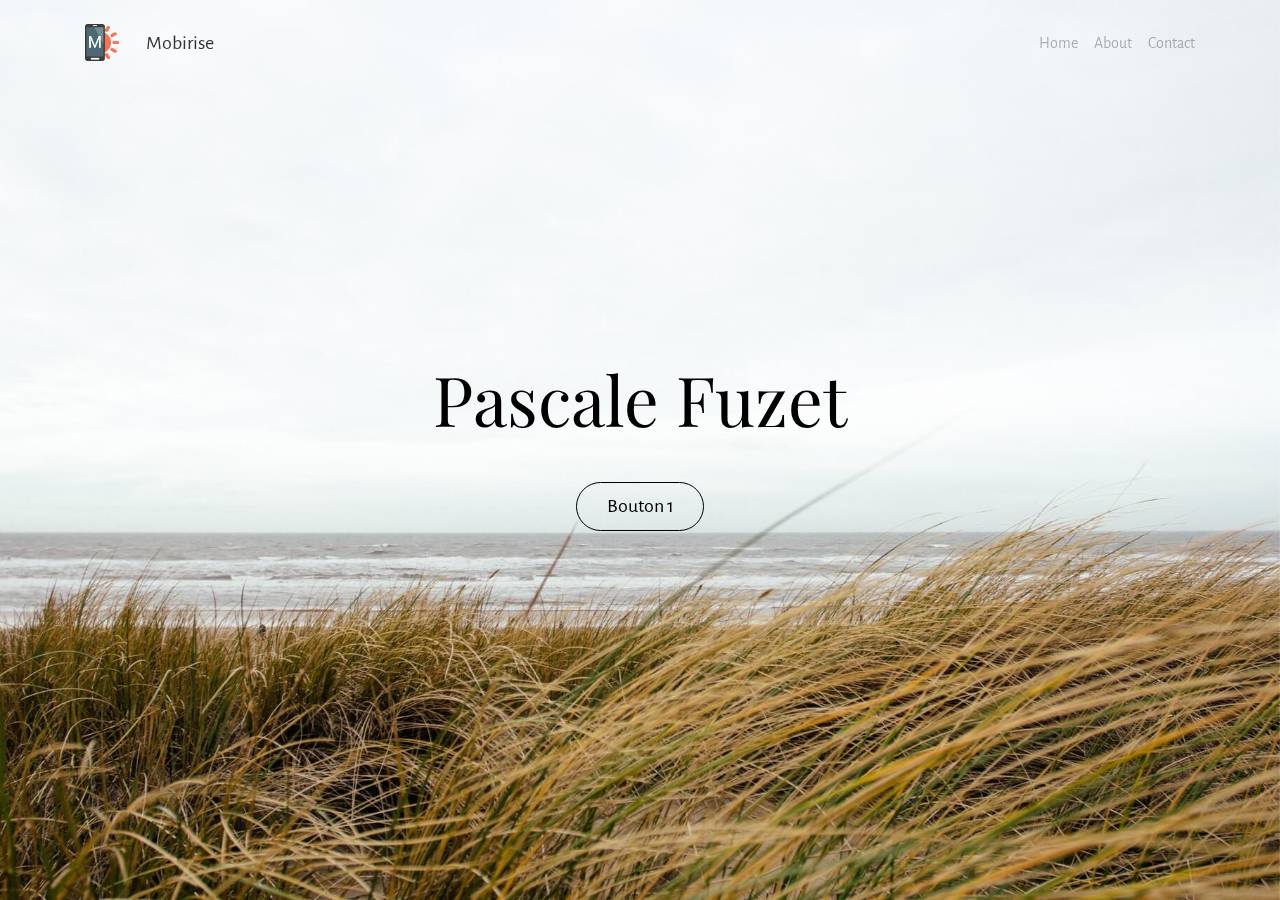
==== index.html @ 9c793fdb "create github pages" ====
<!DOCTYPE html>
<html >
<head>
  <!-- Site made with Mobirise Website Builder v4.9.3, https://mobirise.com -->
  <meta charset="UTF-8">
  <meta http-equiv="X-UA-Compatible" content="IE=edge">
  <meta name="generator" content="Mobirise v4.9.3, mobirise.com">
  <meta name="viewport" content="width=device-width, initial-scale=1, minimum-scale=1">
  <link rel="shortcut icon" href="assets/images/logo.png" type="image/x-icon">
  <meta name="description" content="">
  <title>Home</title>
  <link rel="stylesheet" href="https://fonts.googleapis.com/css?family=Playfair+Display:400,700&subset=latin,cyrillic">
  <link rel="stylesheet" href="https://fonts.googleapis.com/css?family=Alegreya+Sans:400,700&subset=latin,vietnamese,latin-ext">
  <link rel="stylesheet" href="assets/tether/tether.min.css">
  <link rel="stylesheet" href="assets/bootstrap/css/bootstrap.min.css">
  <link rel="stylesheet" href="assets/puritym/css/style.css">
  <link rel="stylesheet" href="assets/mobirise/css/mbr-additional.css" type="text/css">
  
  
  
</head>
<body>
  <nav class="navbar navbar-light mbr-navbar navbar-transparent navbar-fixed-top" id="menu-1" data-rv-view="3">
    <div class="container">
        <button class="navbar-toggler pull-right hidden-md-up" type="button" data-toggle="collapse" data-target="#exCollapsingNavbar2">
            <div class="hamburger-icon"></div>
        </button>

        <div class="clearfix"></div>
        <div class="collapse navbar-toggleable-sm" id="exCollapsingNavbar2">
            <span class="navbar-logo"><a href="https://mobirise.com"><img src="assets/images/logo.png" alt="Mobirise"></a></span>
            <span><a class="navbar-brand" href="https://mobirise.com">Mobirise</a></span>

            

            <ul class="nav navbar-nav pull-xs-right"><li class="nav-item"><a class="nav-link" href="https://mobirise.com">Home</a></li><li class="nav-item"><a class="nav-link" href="https://mobirise.com">About</a></li><li class="nav-item"><a class="nav-link" href="https://mobirise.com">Contact</a></li></ul>
        </div>
    </div>
</nav>

<section class="mbr-section mbr-section-full mbr-parallax-background mbr-after-navbar" id="header1-0" data-rv-view="0" style="background-image: url(assets/images/photo-1.jpg);">
    <div class="mbr-table-cell">
        
        <div class="container">
            <div class="row">
                <div class="col-md-8 col-md-offset-2 text-xs-center">

                    <h1 class="mbr-section-title display-1">Pascale Fuzet</h1>
                    
                    <div class="mbr-buttons--center"><a class="btn btn-lg btn-secondary-outline" href="page1.html">Bouton 1</a> </div>
                </div>
            </div>
        </div>
        <a class="mbr-arrow" href="#next"><i class="fa fa-angle-down"></i></a>
    </div>
</section>


  <script src="assets/web/assets/jquery/jquery.min.js"></script>
  <script src="assets/tether/tether.min.js"></script>
  <script src="assets/bootstrap/js/bootstrap.min.js"></script>
  <script src="assets/smooth-scroll/SmoothScroll.js"></script>
  <script src="assets/jarallax/jarallax.js"></script>
  <script src="assets/puritym/js/script.js"></script>
  
  
</body>
</html>
---- assets/puritym/css/style.css ----
.engine {
	position: absolute;
	text-indent: -2400px;
	text-align: center;
	padding: 0;
	top: 0;
	left: -2400px;
}/**
 * BOOTSTRAP CUSTOM
 */
.container {
  position: relative; }

.btn {
  margin-bottom: 0.5rem; }
  .btn + .btn {
    margin-left: 1rem; }

.btn-white {
  background: #fff;
  color: inherit; }

.btn-black {
  background: #000;
  color: #fff; }

.btn-social,
.btn-social:hover,
.btn-social:active,
.btn-social:focus {
  color: #fff; }

.display-1 {
  font-size: 4.3rem;
  margin-top: 3.9rem;
  margin-bottom: 2.8rem; }

.display-2 {
  font-size: 3.5rem;
  margin-top: 3.5rem;
  margin-bottom: 2.5rem; }

.display-3 {
  font-size: 2.8rem;
  margin-top: 3.2rem;
  margin-bottom: 2rem; }

.display-4 {
  font-size: 2.3rem;
  margin-top: 2.3rem;
  margin-bottom: 1.8rem; }

p.lead,
.lead p {
  margin-bottom: 2rem; }

.card .card-img-top {
  width: 100%; }

.card-block {
  background-color: #fff; }

@media (min-width: 768px) {
  .col-md-4:nth-of-type(3n+1) {
    clear: left; } }
@media (min-width: 544px) and (max-width: 767px) {
  .col-md-4:nth-of-type(odd) {
    clear: left; } }
.row.no-gutter {
  margin-left: 0;
  margin-right: 0; }

.row.no-gutter > [class*=col-]:not(:first-child),
.row.no-gutter > [class*=col-]:not(:last-child) {
  padding-right: 0;
  padding-left: 0; }

blockquote {
  padding: .5rem 1rem;
  margin: 0 0 1rem;
  margin-bottom: 1rem;
  font-size: 1.25rem;
  border-left: .25rem solid #f1c050; }

/**
 * TYPOGRAPHY
 */
body {
  font-family: "Alegreya Sans", sans-serif; }

h1, h2, h3, h4, h5, h6,
.h1, .h2, .h3, .h4, .h5, .h6,
.display-1, .display-2, .display-3, .display-4 {
  font-family: "Playfair Display", sans-serif; }

/**
 * MAPS
 */
@-webkit-keyframes mapCircleLoading {
  from {
    -webkit-transform: rotate(0deg); }
  to {
    -webkit-transform: rotate(359deg); } }
@keyframes mapCircleLoading {
  from {
    transform: rotate(0deg); }
  to {
    transform: rotate(359deg); } }
.mbr-map {
  position: relative; }
  .mbr-map iframe {
    height: 100%;
    width: 100%; }
  .mbr-map [data-state-details] {
    color: #6b6763;
    font-family: "Alegreya Sans", sans-serif;
    font-size: 1.25rem;
    height: 1.5em;
    margin-top: -0.75em;
    padding-left: 20px;
    padding-right: 20px;
    position: absolute;
    text-align: center;
    top: 50%;
    width: 100%; }
  .mbr-map[data-state] {
    background: #e9e5dc; }
  .mbr-map[data-state="loading"] [data-state-details] {
    display: none; }
  .mbr-map[data-state="loading"]::after {
    content: "";
    -webkit-animation: mapCircleLoading .6s infinite linear;
    animation: mapCircleLoading .6s infinite linear;
    border-radius: 50%;
    border: 6px rgba(255, 255, 255, 0.35) solid;
    border-top-color: #fff;
    height: 40px;
    left: 50%;
    margin-left: -20px;
    margin-top: -20px;
    position: absolute;
    top: 50%;
    width: 40px; }

/**
 * SECTIONS
 */
.mbr-section {
  position: relative;
  padding-top: 9rem;
  padding-bottom: 9rem;
  background-position: 50% 50%;
  background-repeat: no-repeat;
  background-size: cover; }

.mbr-section-full {
  display: table;
  width: 100%;
  height: 100vh;
  padding-top: 0;
  padding-bottom: 0; }

.mbr-section-small {
  padding-top: 4.5rem;
  padding-bottom: 4.5rem; }

.mbr-section-nopadding {
  padding-top: 0;
  padding-bottom: 0; }

.mbr-section-title {
  margin-top: 0; }

.mbr-table {
  display: table; }

.mbr-table-cell {
  position: relative;
  display: table-cell;
  vertical-align: middle;
  padding-top: 9rem;
  padding-bottom: 9rem; }

.mbr-table-cell-lg {
  position: relative;
  display: table-cell;
  vertical-align: middle;
  padding-top: 0;
  padding-bottom: 0;
  float: none; }

@media (max-width: 991px) {
  .mbr-table-cell-lg {
    display: block; } }
.mbr-inner-padding {
  padding: 4rem; }

/* footer */
.mbr-footer {
  color: #fff; }
  .mbr-footer .mbr-map,
  .mbr-footer .mbr-google-map {
    height: 300px; }
  .mbr-footer .form-control {
    color: #fff;
    background-color: #26272c;
    border-color: #1b1c20; }
  .mbr-footer ul {
    list-style-type: none;
    padding: 0; }
    .mbr-footer ul li {
      position: relative;
      padding-left: 1.2rem; }
      .mbr-footer ul li:before {
        content: '';
        position: absolute;
        margin-left: -1.2rem;
        width: 10px;
        height: 1px;
        top: 50%;
        background-color: #fff; }

footer.mbr-footer {
  padding-top: 3rem;
  padding-bottom: 2rem; }

/**
 * NAVBAR
 */
.mbr-navbar {
  position: absolute;
  top: 0;
  right: 0;
  left: 0;
  padding: 1.5rem 1rem;
  background-color: #fff;
  z-index: 1030; }
  .mbr-navbar.navbar-fixed-top {
    position: fixed; }
  .mbr-navbar.navbar-transparent {
    background-color: transparent; }
  .mbr-navbar .navbar-logo {
    margin-right: 1.5rem;
    float: left; }
  .mbr-navbar .navbar-logo,
  .mbr-navbar .navbar-logo img {
    height: 37px; }
  .mbr-navbar .navbar-brand {
    margin-right: 1.5rem; }
  .mbr-navbar .navbar-divider,
  .mbr-navbar .navbar-nav .nav-item + .nav-item,
  .mbr-navbar .navbar-nav .nav-link + .nav-link {
    margin-left: 1rem; }
  .mbr-navbar .navbar-nav + .navbar-nav {
    margin-right: 20px; }

.mbr-navbar .hamburger-icon, .navbar-dropdown .hamburger-icon {
  content: "";
  width: 16px;
  -webkit-box-shadow: 0 -6px 0 1px,0 0 0 1px,0 6px 0 1px;
  -moz-box-shadow: 0 -6px 0 1px,0 0 0 1px,0 6px 0 1px;
  box-shadow: 0 -6px 0 1px,0 0 0 1px,0 6px 0 1px; }

/**
 * HELPERS
 */
/* Colors */
.text-white {
  color: #fff !important; }

.text-black {
  color: #000 !important; }

/**
 * Mobirise Classes
 */
.mbr-after-navbar:before {
  content: "";
  display: block;
  height: 54px; }

.mbr-section__container--first {
  padding-bottom: 1rem; }

.mbr-section__container--middle {
  padding-top: 1rem;
  padding-bottom: 1rem; }

.mbr-section__container--last {
  padding-top: 1rem; }

.mbr-overlay,
.mbr-background-video,
.mbr-background-video-preview {
  position: absolute;
  bottom: 0;
  left: 0;
  right: 0;
  top: 0; }

.mbr-overlay {
  background-color: #fff;
  opacity: 0.5;
  z-index: 1; }
  .mbr-overlay ~ * {
    z-index: 2; }

.mbr-background-video-preview {
  z-index: 0 !important; }

.mbr-figure {
  display: block;
  overflow: hidden;
  position: relative;
  width: 100%;
  margin: 0; }
  .mbr-figure img, .mbr-figure iframe {
    display: block;
    width: 100%; }
  .mbr-figure .mbr-figure-caption {
    width: 100%;
    padding: 1.5rem 0;
    background-color: #FFF8E0; }
  .mbr-figure .mbr-figure-caption-over {
    position: absolute;
    bottom: 0;
    background-color: rgba(255, 255, 255, 0.5); }

.mbr-map,
.mbr-google-map {
  height: 400px; }

.mbr-arrow {
  position: absolute;
  text-align: center;
  font-size: 35px;
  bottom: 71px;
  left: 50%;
  width: 30px;
  margin-left: -15px;
  line-height: 1px;
  padding: 0 20px;
  -webkit-animation: floating-arrow 1.6s infinite ease-in-out 0s;
  -o-animation: floating-arrow 1.6s infinite ease-in-out 0s;
  animation: floating-arrow 1.6s infinite ease-in-out 0s; }
  .mbr-arrow, .mbr-arrow:hover, .mbr-arrow:focus {
    color: inherit; }

@-webkit-keyframes floating-arrow {
  from {
    -webkit-transform: translateY(0);
    transform: translateY(0); }
  65% {
    -webkit-transform: translateY(11px);
    transform: translateY(11px); }
  to {
    -webkit-transform: translateY(0);
    transform: translateY(0); } }
@-o-keyframes floating-arrow {
  from {
    -webkit-transform: translateY(0);
    transform: translateY(0); }
  65% {
    -webkit-transform: translateY(11px);
    transform: translateY(11px); }
  to {
    -webkit-transform: translateY(0);
    transform: translateY(0); } }
@keyframes floating-arrow {
  from {
    -webkit-transform: translateY(0);
    transform: translateY(0); }
  65% {
    -webkit-transform: translateY(11px);
    transform: translateY(11px); }
  to {
    -webkit-transform: translateY(0);
    transform: translateY(0); } }
@media (max-width: 767px) {
  .mbr-arrow {
    bottom: 41px; } }
@media (max-width: 320px) {
  .mbr-arrow {
    bottom: 21px;
    text-align: center; } }
@media all and (device-width: 320px) and (device-height: 568px) and (orientation: portrait) {
  .mbr-arrow {
    bottom: 31px; } }
/*-------

   Slider

-------*/
.mbr-slider .carousel-inner > .active,
.mbr-slider .carousel-inner > .next,
.mbr-slider .carousel-inner > .prev {
  display: table; }

.mbr-slider .carousel-control {
  background-image: none;
  width: 54px;
  height: 54px;
  top: 50%;
  margin-top: -27px;
  line-height: 54px;
  border-radius: 27px;
  color: inherit;
  background: #fff;
  border: 1px solid #000;
  opacity: 1;
  text-shadow: none;
  z-index: 5;
  -webkit-transition: all 0.2s ease-in-out 0s;
  -o-transition: all 0.2s ease-in-out 0s;
  transition: all 0.2s ease-in-out 0s; }

.mbr-slider .carousel-control .icon-next,
.mbr-slider .carousel-control .icon-prev {
  margin-top: -18px;
  font-size: 30px; }

.mbr-slider .carousel-control.left {
  margin-left: 2rem; }

.mbr-slider .carousel-control.right {
  margin-right: 2rem; }

.mbr-slider .carousel-control:hover {
  background: #000;
  color: #fff; }

.mbr-slider .carousel-indicators {
  bottom: 0; }

.mbr-slider .carousel-indicators li,
.mbr-slider .carousel-indicators .active {
  width: 15px;
  height: 15px;
  margin: 3px;
  border: 1px solid #000; }

.mbr-slider .carousel-indicators .active {
  background-color: #000; }

.mbr-slider .mbr-overlay {
  z-index: 0; }

@media (max-width: 767px) {
  .mbr-slider .carousel-control {
    top: auto;
    bottom: 20px; }

  .mbr-slider > .container .carousel-control {
    margin-bottom: 0px; } }
/* boxed slider */
.mbr-slider > .boxed-slider {
  position: relative;
  padding: 93px 0; }

.mbr-slider > .boxed-slider > div {
  position: relative; }

.mbr-slider > .container img {
  width: 100%; }

.mbr-slider > .container img + .row {
  position: absolute;
  top: 50%;
  left: 0;
  right: 0;
  -webkit-transform: translateY(-50%);
  -moz-transform: translateY(-50%);
  transform: translateY(-50%); }

.mbr-slider .mbr-section {
  padding: 0;
  background-attachment: scroll; }

.mbr-slider .mbr-table-cell {
  padding: 0; }

.mbr-slider > .container .carousel-indicators {
  margin-bottom: 3px; }

/* article slider */
.mbr-slider > .article-slider .mbr-section,
.mbr-slider > .article-slider .mbr-section .mbr-table-cell {
  padding-top: 0;
  padding-bottom: 0; }

/*-------

   Gallery

-------*/
.mbr-gallery .mbr-gallery-item {
  position: relative;
  display: inline-block;
  width: 25%; }
  @media (max-width: 768px) {
    .mbr-gallery .mbr-gallery-item {
      width: 50%; } }
  @media (max-width: 400px) {
    .mbr-gallery .mbr-gallery-item {
      width: 100%; } }

.mbr-gallery .mbr-gallery-item > a {
  position: relative;
  display: block;
  background: #fff;
  outline: none; }

.mbr-gallery .mbr-gallery-item img {
  width: 100%;
  opacity: 1;
  -webkit-transition: .2s opacity ease-in-out;
  transition: .2s opacity ease-in-out; }

.mbr-gallery .mbr-gallery-item > a:hover img {
  opacity: 0.9; }

.mbr-gallery .mbr-gallery-item .icon {
  position: absolute;
  font-size: 30px;
  top: 50%;
  left: 50%;
  color: #000;
  opacity: 0;
  -webkit-transform: translateX(-50%) translateY(-50%);
  transform: translateX(-50%) translateY(-50%);
  -webkit-transition: .2s opacity ease-in-out;
  transition: .2s opacity ease-in-out; }

.mbr-gallery .mbr-gallery-item > a:hover .icon {
  opacity: 1; }

/* remove spacing */
.mbr-gallery .mbr-gallery-row.no-gutter {
  margin: 0; }

.mbr-gallery .mbr-gallery-row.no-gutter .mbr-gallery-item {
  padding: 0; }

/* container */
.mbr-gallery .container.mbr-gallery-layout-default {
  padding: 93px 0; }

/* fix horizontal scrollbar */
.mbr-gallery .mbr-gallery-layout-default,
.mbr-gallery .mbr-gallery-layout-article {
  overflow: hidden; }

/* lightbox */
.mbr-gallery .modal {
  position: fixed;
  overflow: hidden;
  padding-right: 0 !important; }

.mbr-gallery .modal-body {
  padding: 0; }

.mbr-gallery .modal-body img {
  width: 100%; }

.mbr-gallery .modal .close {
  position: absolute;
  background-image: none;
  font-size: 20px;
  width: 54px;
  height: 54px;
  border-radius: 27px;
  color: #000;
  top: 2rem;
  right: 2rem;
  line-height: 54px;
  opacity: 1;
  border: 1px solid #000;
  text-align: center;
  text-shadow: none;
  z-index: 5;
  -webkit-transition: all 0.2s ease-in-out 0s;
  -o-transition: all 0.2s ease-in-out 0s;
  transition: all 0.2s ease-in-out 0s; }

.mbr-gallery .modal .close:hover {
  background: #000;
  color: #fff; }

/* modal back color opacity */
.modal-backdrop.in {
  opacity: 0.8;
  filter: alpha(opacity=80); }

@media (max-width: 768px) {
  .mbr-gallery .modal-dialog {
    margin: 10px auto; }

  .mbr-gallery .carousel-indicators,
  .mbr-gallery .carousel-control,
  .mbr-gallery .modal .close {
    position: fixed; } }
/* fix fade in effect */
.mbr-gallery .modal.fade .modal-dialog {
  margin-top: -100px;
  -webkit-transition: margin-top 0.3s ease-out;
  -moz-transition: margin-top 0.3s ease-out;
  -o-transition: margin-top 0.3s ease-out;
  transition: margin-top 0.3s ease-out; }

.mbr-gallery .modal.in .modal-dialog,
.mbr-gallery .modal.fade .modal-dialog {
  -webkit-transform: none;
  -ms-transform: none;
  -o-transform: none;
  transform: none; }

.mbr-gallery .modal.in .modal-dialog {
  margin-top: 30px; }

/* iconfont default styling */
/* for buttons */
.mbr-iconfont.mbr-iconfont-btn,
.mbr-buttons__btn .mbr-iconfont {
  padding-right: 0.3em;
  font-size: 1.5em;
  line-height: 0.5em;
  vertical-align: text-bottom;
  position: relative;
  top: -0.1em;
  text-decoration: none; }

/* menu links */
.mbr-iconfont.mbr-iconfont-btn-parent,
.mbr-buttons__link .mbr-iconfont {
  padding-right: 0.3em;
  font-size: 1.3em;
  top: -0.2em;
  position: relative;
  vertical-align: middle; }

/* msg-box4 */
.mbr-iconfont.mbr-iconfont-msg-box4,
.mbr-iconfont.mbr-iconfont-msg-box5 {
  font-size: 357px;
  text-decoration: none;
  color: #000; }

/*menu logo */
.mbr-iconfont.mbr-iconfont-menu,
.mbr-iconfont.mbr-iconfont-ext__menu {
  font-size: 37px;
  text-decoration: none;
  color: rgba(0, 0, 0, 0.8); }

/* contacts1 */
.mbr-iconfont.mbr-iconfont-contacts1 {
  font-size: 119px;
  text-decoration: none;
  color: #9C9C9C; }

.mbr-iconfont.mbr-iconfont-features1 {
  font-size: 140px;
  text-decoration: none;
  text-align: center;
  display: block;
  margin-top: 0.2em; }

/*image-resize*/
.image-size .mbr-figure {
  text-align: center; }

@media (max-width: 991px) {
  .image-size {
    width: 100% !important; }
    .image-size .mbr-iconfont {
      font-size: 260px !important; } }

/*# sourceMappingURL=style.css.map */
---- assets/mobirise/css/mbr-additional.css ----
@import url(https://fonts.googleapis.com/css?family=Roboto:400,300,700);
@import url(https://fonts.googleapis.com/css?family=Slabo+27px);
#menu-1 .navbar-toggler {
  color: #000;
}


#menu-2 .navbar-toggler {
  color: #000;
}
#content4-3 I {
  font-size: 36px;
  font-family: 'Roboto', sans-serif;
}
#content4-3 H4 {
  text-align: right;
}
#content4-3 P {
  text-align: center;
  font-size: 19px;
  font-family: 'Slabo 27px', serif;
  color: #0e4611;
}
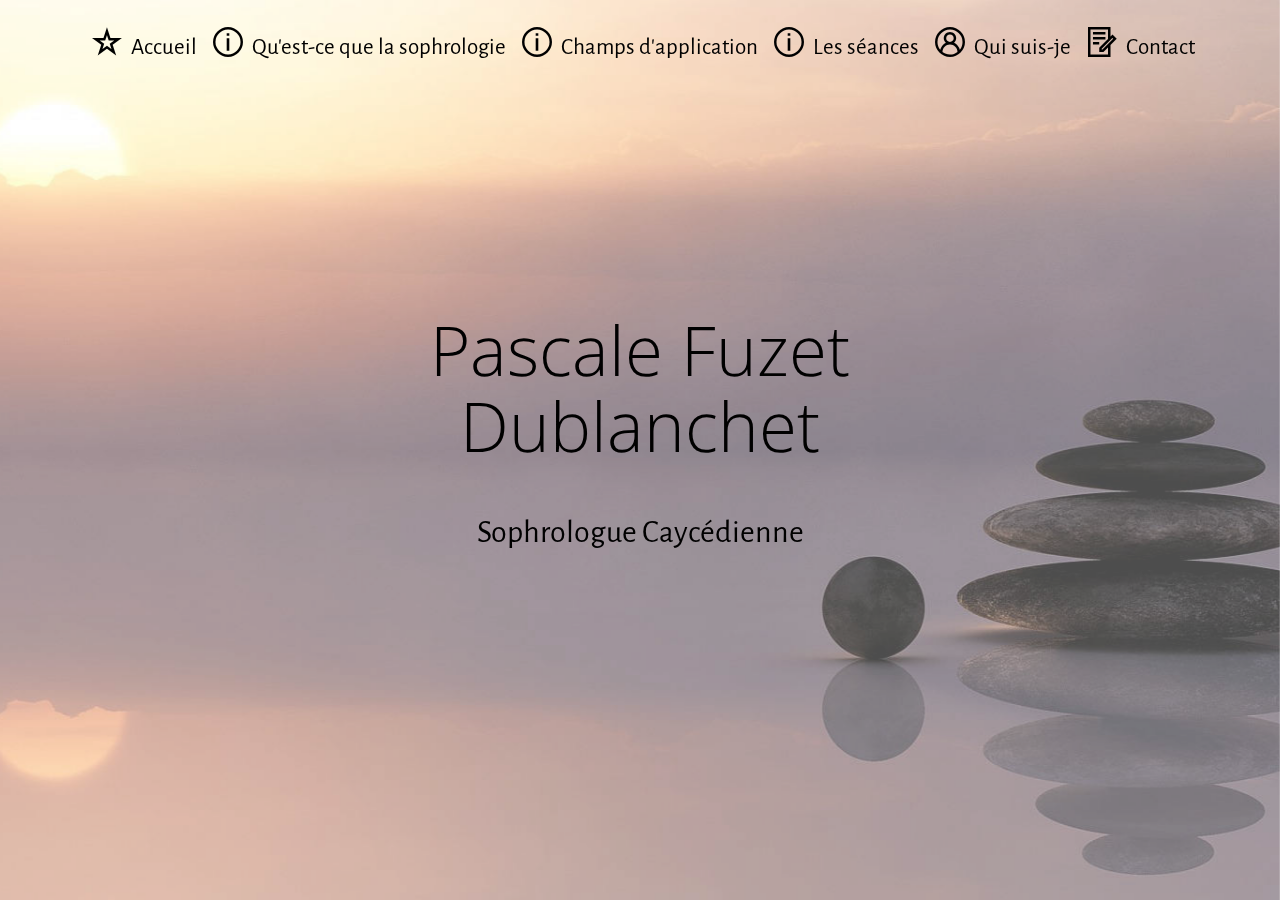
==== commit be857c03: "create github pages" ====
--- a/index.html
+++ b/index.html
@@ -1,16 +1,18 @@
 <!DOCTYPE html>
-<html >
+<html  >
 <head>
-  <!-- Site made with Mobirise Website Builder v4.9.3, https://mobirise.com -->
+  <!-- Site made with Mobirise Website Builder v4.9.7, https://mobirise.com -->
   <meta charset="UTF-8">
   <meta http-equiv="X-UA-Compatible" content="IE=edge">
-  <meta name="generator" content="Mobirise v4.9.3, mobirise.com">
+  <meta name="generator" content="Mobirise v4.9.7, mobirise.com">
   <meta name="viewport" content="width=device-width, initial-scale=1, minimum-scale=1">
   <link rel="shortcut icon" href="assets/images/logo.png" type="image/x-icon">
   <meta name="description" content="">
+  
   <title>Home</title>
   <link rel="stylesheet" href="https://fonts.googleapis.com/css?family=Playfair+Display:400,700&subset=latin,cyrillic">
   <link rel="stylesheet" href="https://fonts.googleapis.com/css?family=Alegreya+Sans:400,700&subset=latin,vietnamese,latin-ext">
+  <link rel="stylesheet" href="assets/web/assets/mobirise-icons2/mobirise2.css">
   <link rel="stylesheet" href="assets/tether/tether.min.css">
   <link rel="stylesheet" href="assets/bootstrap/css/bootstrap.min.css">
   <link rel="stylesheet" href="assets/puritym/css/style.css">
@@ -20,7 +22,7 @@
   
 </head>
 <body>
-  <nav class="navbar navbar-light mbr-navbar navbar-transparent navbar-fixed-top" id="menu-1" data-rv-view="3">
+  <nav class="navbar navbar-light mbr-navbar navbar-transparent" id="menu-5" data-rv-view="3">
     <div class="container">
         <button class="navbar-toggler pull-right hidden-md-up" type="button" data-toggle="collapse" data-target="#exCollapsingNavbar2">
             <div class="hamburger-icon"></div>
@@ -28,30 +30,30 @@
 
         <div class="clearfix"></div>
         <div class="collapse navbar-toggleable-sm" id="exCollapsingNavbar2">
-            <span class="navbar-logo"><a href="https://mobirise.com"><img src="assets/images/logo.png" alt="Mobirise"></a></span>
-            <span><a class="navbar-brand" href="https://mobirise.com">Mobirise</a></span>
+            
+            
 
             
 
-            <ul class="nav navbar-nav pull-xs-right"><li class="nav-item"><a class="nav-link" href="https://mobirise.com">Home</a></li><li class="nav-item"><a class="nav-link" href="https://mobirise.com">About</a></li><li class="nav-item"><a class="nav-link" href="https://mobirise.com">Contact</a></li></ul>
+            <ul class="nav navbar-nav pull-xs-right"><li class="nav-item"><a class="nav-link text-black" href="index.html"><span class="mobi-mbri mobi-mbri-star mbr-iconfont mbr-iconfont-btn-parent"></span>Accueil</a></li> <li class="nav-item"><a class="nav-link text-black" href="Sophro.html"><span class="mobi-mbri mobi-mbri-info mbr-iconfont mbr-iconfont-btn-parent"></span>Qu'est-ce que la sophrologie</a></li> <li class="nav-item"><a class="nav-link text-black" href="Application.html"><span class="mobi-mbri mobi-mbri-info mbr-iconfont mbr-iconfont-btn-parent"></span>Champs d'application</a></li> <li class="nav-item"><a class="nav-link text-black" href="Seance.html"><span class="mobi-mbri mobi-mbri-info mbr-iconfont mbr-iconfont-btn-parent"></span>Les séances</a></li>  <li class="nav-item"><a class="nav-link text-black" href="Moi.html"><span class="mobi-mbri mobi-mbri-user-2 mbr-iconfont mbr-iconfont-btn-parent"></span>Qui suis-je</a></li><li class="nav-item"><a class="nav-link text-black" href="page8.html"><span class="mobi-mbri mobi-mbri-contact-form mbr-iconfont mbr-iconfont-btn-parent"></span>Contact</a></li></ul>
         </div>
     </div>
 </nav>
 
-<section class="mbr-section mbr-section-full mbr-parallax-background mbr-after-navbar" id="header1-0" data-rv-view="0" style="background-image: url(assets/images/photo-1.jpg);">
+<section class="mbr-section mbr-section-full mbr-parallax-background mbr-after-navbar" id="header1-0" data-rv-view="0" style="background-image: url(assets/images/mbr-1920x960.jpg);">
     <div class="mbr-table-cell">
-        
+        <div class="mbr-overlay" style="opacity: 0.3; background-color: rgb(255, 255, 255);"></div>
         <div class="container">
             <div class="row">
                 <div class="col-md-8 col-md-offset-2 text-xs-center">
 
-                    <h1 class="mbr-section-title display-1">Pascale Fuzet</h1>
+                    <h1 class="mbr-section-title display-1">Pascale Fuzet Dublanchet</h1>
+                    <p class="lead">Sophrologue Caycédienne</p>
                     
-                    <div class="mbr-buttons--center"><a class="btn btn-lg btn-secondary-outline" href="page1.html">Bouton 1</a> </div>
                 </div>
             </div>
         </div>
-        <a class="mbr-arrow" href="#next"><i class="fa fa-angle-down"></i></a>
+        
     </div>
 </section>
 
--- a/assets/web/assets/mobirise-icons2/mobirise2.css
+++ b/assets/web/assets/mobirise-icons2/mobirise2.css
@@ -0,0 +1,497 @@
+@font-face {
+  font-family: 'Moririse2';
+  src:  url('mobirise2.eot?f2bix4');
+  src:  url('mobirise2.eot?f2bix4#iefix') format('embedded-opentype'),
+    url('mobirise2.ttf?f2bix4') format('truetype'),
+    url('mobirise2.woff?f2bix4') format('woff'),
+    url('mobirise2.svg?f2bix4#mobirise2') format('svg');
+  font-weight: normal;
+  font-style: normal;
+}
+
+[class^="mobi-"], [class*=" mobi-"] {
+  /* use !important to prevent issues with browser extensions that change fonts */
+  font-family: 'Moririse2' !important;
+  speak: none;
+  font-style: normal;
+  font-weight: normal;
+  font-variant: normal;
+  text-transform: none;
+  line-height: 1;
+
+  /* Better Font Rendering =========== */
+  -webkit-font-smoothing: antialiased;
+  -moz-osx-font-smoothing: grayscale;
+}
+
+.mobi-mbri-add-submenu:before {
+  content: "\e900";
+}
+.mobi-mbri-alert:before {
+  content: "\e901";
+}
+.mobi-mbri-align-center:before {
+  content: "\e902";
+}
+.mobi-mbri-align-justify:before {
+  content: "\e903";
+}
+.mobi-mbri-align-left:before {
+  content: "\e904";
+}
+.mobi-mbri-align-right:before {
+  content: "\e905";
+}
+.mobi-mbri-android:before {
+  content: "\e906";
+}
+.mobi-mbri-apple:before {
+  content: "\e907";
+}
+.mobi-mbri-arrow-down:before {
+  content: "\e908";
+}
+.mobi-mbri-arrow-next:before {
+  content: "\e909";
+}
+.mobi-mbri-arrow-prev:before {
+  content: "\e90a";
+}
+.mobi-mbri-arrow-up:before {
+  content: "\e90b";
+}
+.mobi-mbri-bold:before {
+  content: "\e90c";
+}
+.mobi-mbri-bookmark:before {
+  content: "\e90d";
+}
+.mobi-mbri-bootstrap:before {
+  content: "\e90e";
+}
+.mobi-mbri-briefcase:before {
+  content: "\e90f";
+}
+.mobi-mbri-browse:before {
+  content: "\e910";
+}
+.mobi-mbri-bulleted-list:before {
+  content: "\e911";
+}
+.mobi-mbri-calendar:before {
+  content: "\e912";
+}
+.mobi-mbri-camera:before {
+  content: "\e913";
+}
+.mobi-mbri-cart-add:before {
+  content: "\e914";
+}
+.mobi-mbri-cart-full:before {
+  content: "\e915";
+}
+.mobi-mbri-cash:before {
+  content: "\e916";
+}
+.mobi-mbri-change-style:before {
+  content: "\e917";
+}
+.mobi-mbri-chat:before {
+  content: "\e918";
+}
+.mobi-mbri-clock:before {
+  content: "\e919";
+}
+.mobi-mbri-close:before {
+  content: "\e91a";
+}
+.mobi-mbri-cloud:before {
+  content: "\e91b";
+}
+.mobi-mbri-code:before {
+  content: "\e91c";
+}
+.mobi-mbri-contact-form:before {
+  content: "\e91d";
+}
+.mobi-mbri-credit-card:before {
+  content: "\e91e";
+}
+.mobi-mbri-cursor-click:before {
+  content: "\e91f";
+}
+.mobi-mbri-cust-feedback:before {
+  content: "\e920";
+}
+.mobi-mbri-database:before {
+  content: "\e921";
+}
+.mobi-mbri-delivery:before {
+  content: "\e922";
+}
+.mobi-mbri-desktop:before {
+  content: "\e923";
+}
+.mobi-mbri-devices:before {
+  content: "\e924";
+}
+.mobi-mbri-down:before {
+  content: "\e925";
+}
+.mobi-mbri-download-2:before {
+  content: "\e926";
+}
+.mobi-mbri-download:before {
+  content: "\e927";
+}
+.mobi-mbri-drag-n-drop-2:before {
+  content: "\e928";
+}
+.mobi-mbri-drag-n-drop:before {
+  content: "\e929";
+}
+.mobi-mbri-edit-2:before {
+  content: "\e92a";
+}
+.mobi-mbri-edit:before {
+  content: "\e92b";
+}
+.mobi-mbri-error:before {
+  content: "\e92c";
+}
+.mobi-mbri-extension:before {
+  content: "\e92d";
+}
+.mobi-mbri-features:before {
+  content: "\e92e";
+}
+.mobi-mbri-file:before {
+  content: "\e92f";
+}
+.mobi-mbri-flag:before {
+  content: "\e930";
+}
+.mobi-mbri-folder:before {
+  content: "\e931";
+}
+.mobi-mbri-gift:before {
+  content: "\e932";
+}
+.mobi-mbri-github:before {
+  content: "\e933";
+}
+.mobi-mbri-globe-2:before {
+  content: "\e934";
+}
+.mobi-mbri-globe:before {
+  content: "\e935";
+}
+.mobi-mbri-growing-chart:before {
+  content: "\e936";
+}
+.mobi-mbri-hearth:before {
+  content: "\e937";
+}
+.mobi-mbri-help:before {
+  content: "\e938";
+}
+.mobi-mbri-home:before {
+  content: "\e939";
+}
+.mobi-mbri-hot-cup:before {
+  content: "\e93a";
+}
+.mobi-mbri-idea:before {
+  content: "\e93b";
+}
+.mobi-mbri-image-gallery:before {
+  content: "\e93c";
+}
+.mobi-mbri-image-slider:before {
+  content: "\e93d";
+}
+.mobi-mbri-info:before {
+  content: "\e93e";
+}
+.mobi-mbri-italic:before {
+  content: "\e93f";
+}
+.mobi-mbri-key:before {
+  content: "\e940";
+}
+.mobi-mbri-laptop:before {
+  content: "\e941";
+}
+.mobi-mbri-layers:before {
+  content: "\e942";
+}
+.mobi-mbri-left-right:before {
+  content: "\e943";
+}
+.mobi-mbri-left:before {
+  content: "\e944";
+}
+.mobi-mbri-letter:before {
+  content: "\e945";
+}
+.mobi-mbri-like:before {
+  content: "\e946";
+}
+.mobi-mbri-link:before {
+  content: "\e947";
+}
+.mobi-mbri-lock:before {
+  content: "\e948";
+}
+.mobi-mbri-login:before {
+  content: "\e949";
+}
+.mobi-mbri-logout:before {
+  content: "\e94a";
+}
+.mobi-mbri-magic-stick:before {
+  content: "\e94b";
+}
+.mobi-mbri-map-pin:before {
+  content: "\e94c";
+}
+.mobi-mbri-menu:before {
+  content: "\e94d";
+}
+.mobi-mbri-mobile-2:before {
+  content: "\e94e";
+}
+.mobi-mbri-mobile-horizontal:before {
+  content: "\e94f";
+}
+.mobi-mbri-mobile:before {
+  content: "\e950";
+}
+.mobi-mbri-mobirise:before {
+  content: "\e951";
+}
+.mobi-mbri-more-horizontal:before {
+  content: "\e952";
+}
+.mobi-mbri-more-vertical:before {
+  content: "\e953";
+}
+.mobi-mbri-music:before {
+  content: "\e954";
+}
+.mobi-mbri-new-file:before {
+  content: "\e955";
+}
+.mobi-mbri-numbered-list:before {
+  content: "\e956";
+}
+.mobi-mbri-opened-folder:before {
+  content: "\e957";
+}
+.mobi-mbri-pages:before {
+  content: "\e958";
+}
+.mobi-mbri-paper-plane:before {
+  content: "\e959";
+}
+.mobi-mbri-paperclip:before {
+  content: "\e95a";
+}
+.mobi-mbri-phone:before {
+  content: "\e95b";
+}
+.mobi-mbri-photo:before {
+  content: "\e95c";
+}
+.mobi-mbri-photos:before {
+  content: "\e95d";
+}
+.mobi-mbri-pin:before {
+  content: "\e95e";
+}
+.mobi-mbri-play:before {
+  content: "\e95f";
+}
+.mobi-mbri-plus:before {
+  content: "\e960";
+}
+.mobi-mbri-preview:before {
+  content: "\e961";
+}
+.mobi-mbri-print:before {
+  content: "\e962";
+}
+.mobi-mbri-protect:before {
+  content: "\e963";
+}
+.mobi-mbri-question:before {
+  content: "\e964";
+}
+.mobi-mbri-quote-left:before {
+  content: "\e965";
+}
+.mobi-mbri-quote-right:before {
+  content: "\e966";
+}
+.mobi-mbri-redo:before {
+  content: "\e967";
+}
+.mobi-mbri-refresh:before {
+  content: "\e968";
+}
+.mobi-mbri-responsive-2:before {
+  content: "\e969";
+}
+.mobi-mbri-responsive:before {
+  content: "\e96a";
+}
+.mobi-mbri-right:before {
+  content: "\e96b";
+}
+.mobi-mbri-rocket:before {
+  content: "\e96c";
+}
+.mobi-mbri-sad-face:before {
+  content: "\e96d";
+}
+.mobi-mbri-sale:before {
+  content: "\e96e";
+}
+.mobi-mbri-save:before {
+  content: "\e96f";
+}
+.mobi-mbri-search:before {
+  content: "\e970";
+}
+.mobi-mbri-setting-2:before {
+  content: "\e971";
+}
+.mobi-mbri-setting-3:before {
+  content: "\e972";
+}
+.mobi-mbri-setting:before {
+  content: "\e973";
+}
+.mobi-mbri-share:before {
+  content: "\e974";
+}
+.mobi-mbri-shopping-bag:before {
+  content: "\e975";
+}
+.mobi-mbri-shopping-basket:before {
+  content: "\e976";
+}
+.mobi-mbri-shopping-cart:before {
+  content: "\e977";
+}
+.mobi-mbri-sites:before {
+  content: "\e978";
+}
+.mobi-mbri-smile-face:before {
+  content: "\e979";
+}
+.mobi-mbri-speed:before {
+  content: "\e97a";
+}
+.mobi-mbri-star:before {
+  content: "\e97b";
+}
+.mobi-mbri-success:before {
+  content: "\e97c";
+}
+.mobi-mbri-sun:before {
+  content: "\e97d";
+}
+.mobi-mbri-sun2:before {
+  content: "\e97e";
+}
+.mobi-mbri-tablet-vertical:before {
+  content: "\e97f";
+}
+.mobi-mbri-tablet:before {
+  content: "\e980";
+}
+.mobi-mbri-target:before {
+  content: "\e981";
+}
+.mobi-mbri-timer:before {
+  content: "\e982";
+}
+.mobi-mbri-to-ftp:before {
+  content: "\e983";
+}
+.mobi-mbri-to-local-drive:before {
+  content: "\e984";
+}
+.mobi-mbri-touch-swipe:before {
+  content: "\e985";
+}
+.mobi-mbri-touch:before {
+  content: "\e986";
+}
+.mobi-mbri-trash:before {
+  content: "\e987";
+}
+.mobi-mbri-underline:before {
+  content: "\e988";
+}
+.mobi-mbri-undo:before {
+  content: "\e989";
+}
+.mobi-mbri-unlink:before {
+  content: "\e98a";
+}
+.mobi-mbri-unlock:before {
+  content: "\e98b";
+}
+.mobi-mbri-up-down:before {
+  content: "\e98c";
+}
+.mobi-mbri-up:before {
+  content: "\e98d";
+}
+.mobi-mbri-update:before {
+  content: "\e98e";
+}
+.mobi-mbri-upload-2:before {
+  content: "\e98f";
+}
+.mobi-mbri-upload:before {
+  content: "\e990";
+}
+.mobi-mbri-user-2:before {
+  content: "\e991";
+}
+.mobi-mbri-user:before {
+  content: "\e992";
+}
+.mobi-mbri-users:before {
+  content: "\e993";
+}
+.mobi-mbri-video-play:before {
+  content: "\e994";
+}
+.mobi-mbri-video:before {
+  content: "\e995";
+}
+.mobi-mbri-watch:before {
+  content: "\e996";
+}
+.mobi-mbri-website-theme-2:before {
+  content: "\e997";
+}
+.mobi-mbri-website-theme:before {
+  content: "\e998";
+}
+.mobi-mbri-wifi:before {
+  content: "\e999";
+}
+.mobi-mbri-windows:before {
+  content: "\e99a";
+}
+.mobi-mbri-zoom-in:before {
+  content: "\e99b";
+}
+.mobi-mbri-zoom-out:before {
+  content: "\e99c";
+}
--- a/assets/mobirise/css/mbr-additional.css
+++ b/assets/mobirise/css/mbr-additional.css
@@ -1,23 +1,121 @@
-@import url(https://fonts.googleapis.com/css?family=Roboto:400,300,700);
-@import url(https://fonts.googleapis.com/css?family=Slabo+27px);
-#menu-1 .navbar-toggler {
+@import url(https://fonts.googleapis.com/css?family=Open+Sans:400,300,700);
+@import url(https://fonts.googleapis.com/css?family=Alegreya+Sans:400,700&subset=latin,vietnamese,latin-ext);
+
+#header1-0 H1 {
+  text-align: center;
+  font-family: 'Open Sans', sans-serif;
+}
+#header1-0 P {
+  font-size: 32px;
+}
+#menu-5 .navbar-toggler {
   color: #000;
 }
-
-
-#menu-2 .navbar-toggler {
+#menu-5 .nav-link {
+  font-size: 23px;
+}
+#menu-5 .navbar-toggler {
   color: #000;
 }
-#content4-3 I {
-  font-size: 36px;
-  font-family: 'Roboto', sans-serif;
+#menu-5 .nav-link {
+  font-size: 23px;
 }
-#content4-3 H4 {
-  text-align: right;
+#content5-k .mbr-section-title {
+  text-align: center;
 }
-#content4-3 P {
+#menu-7 .navbar-toggler {
+  color: #000;
+}
+#menu-7 .nav-link {
+  font-size: 23px;
+}
+#content5-e .mbr-section-title {
   text-align: center;
-  font-size: 19px;
-  font-family: 'Slabo 27px', serif;
-  color: #0e4611;
 }
+#content5-x .mbr-section-title {
+  text-align: center;
+}
+#menu-o .navbar-toggler {
+  color: #000;
+}
+#menu-o .nav-link {
+  font-size: 23px;
+}
+#menu-r .navbar-toggler {
+  color: #000;
+}
+#menu-r .nav-link {
+  font-size: 23px;
+}
+#header3-s H3 {
+  text-align: center;
+  font-size: 46px;
+}
+#header3-t H3 {
+  font-size: 24px;
+}
+#header3-t SMALL {
+  font-size: 16px;
+}
+#header3-u H3 {
+  font-size: 24px;
+}
+#header3-u SMALL {
+  font-size: 16px;
+}
+#header3-v H3 {
+  font-size: 24px;
+}
+#header3-v SMALL {
+  font-size: 16px;
+}
+#menu-z .navbar-toggler {
+  color: #000;
+}
+#menu-z .nav-link {
+  font-size: 23px;
+}
+#content5-11 .mbr-section-title {
+  text-align: center;
+}
+#content1-12 P {
+  text-align: left;
+}
+#menu-13 .navbar-toggler {
+  color: #000;
+}
+#menu-13 .nav-link {
+  font-size: 23px;
+}
+#content5-14 .mbr-section-title {
+  text-align: center;
+}
+#menu-16 .navbar-toggler {
+  color: #000;
+}
+#menu-16 .nav-link {
+  font-size: 23px;
+}
+#content5-17 .mbr-section-title {
+  text-align: center;
+}
+
+#menu-19 .navbar-toggler {
+  color: #000;
+}
+#menu-19 .nav-link {
+  font-size: 23px;
+}
+#header3-1a P {
+  font-family: 'Alegreya Sans', sans-serif;
+}
+
+#menu-1b .navbar-toggler {
+  color: #000;
+}
+#menu-1b .nav-link {
+  font-size: 23px;
+}
+#header3-1c H3 {
+  font-family: 'Alegreya Sans', sans-serif;
+}
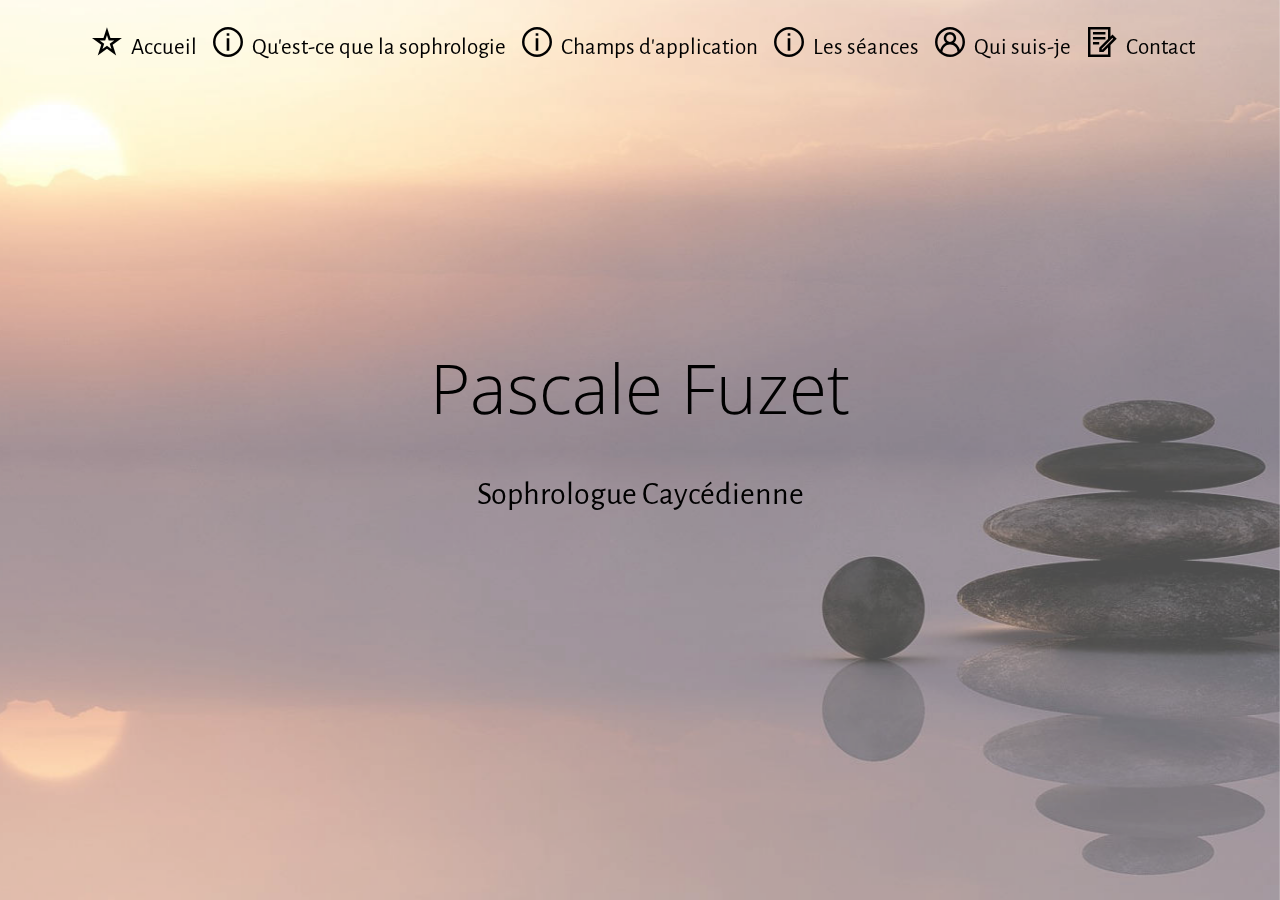
==== commit cab8f3d8: "create github pages" ====
--- a/index.html
+++ b/index.html
@@ -47,7 +47,7 @@
             <div class="row">
                 <div class="col-md-8 col-md-offset-2 text-xs-center">
 
-                    <h1 class="mbr-section-title display-1">Pascale Fuzet Dublanchet</h1>
+                    <h1 class="mbr-section-title display-1">Pascale Fuzet</h1>
                     <p class="lead">Sophrologue Caycédienne</p>
                     
                 </div>
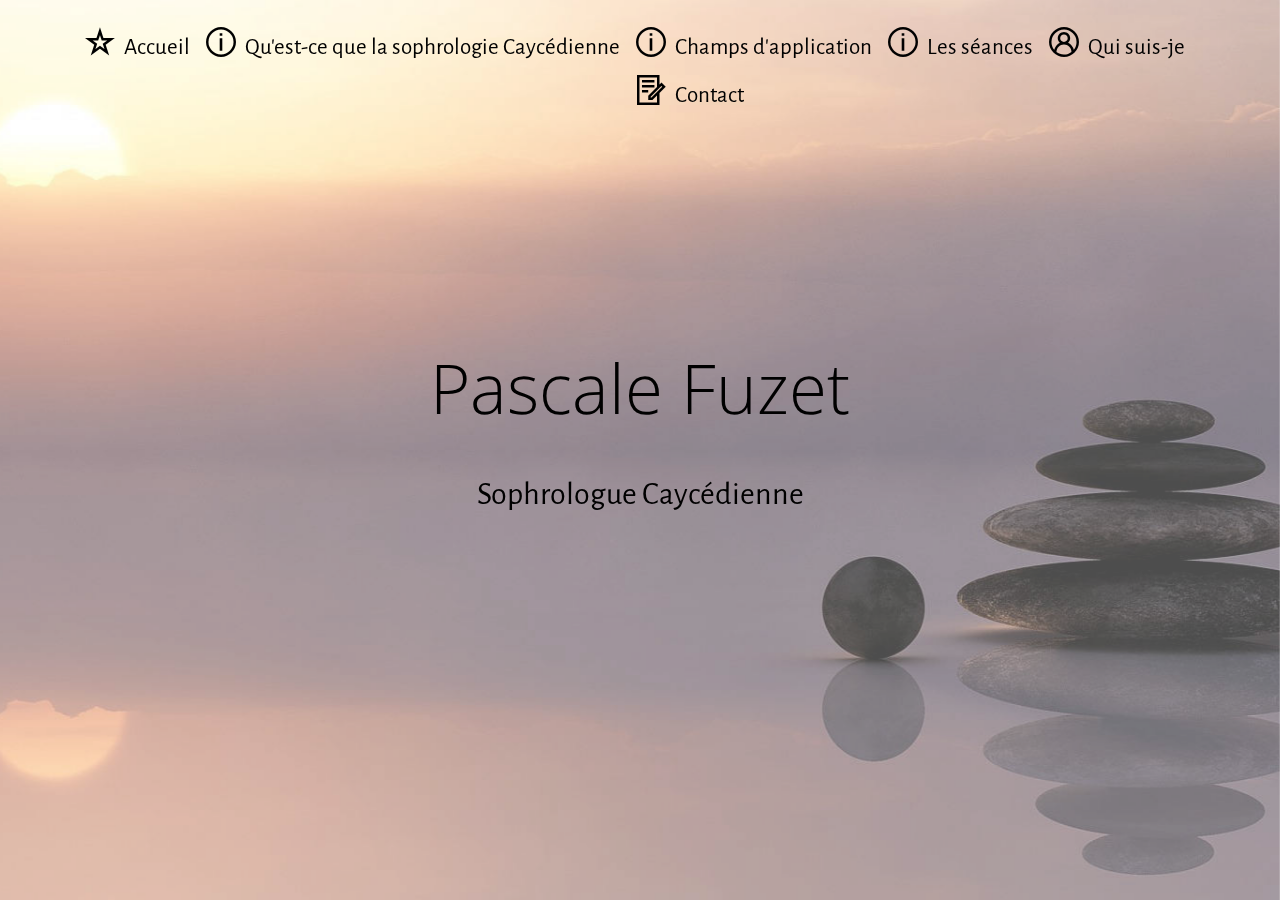
==== commit a2edee26: "create github pages" ====
--- a/index.html
+++ b/index.html
@@ -35,7 +35,7 @@
 
             
 
-            <ul class="nav navbar-nav pull-xs-right"><li class="nav-item"><a class="nav-link text-black" href="index.html"><span class="mobi-mbri mobi-mbri-star mbr-iconfont mbr-iconfont-btn-parent"></span>Accueil</a></li> <li class="nav-item"><a class="nav-link text-black" href="Sophro.html"><span class="mobi-mbri mobi-mbri-info mbr-iconfont mbr-iconfont-btn-parent"></span>Qu'est-ce que la sophrologie</a></li> <li class="nav-item"><a class="nav-link text-black" href="Application.html"><span class="mobi-mbri mobi-mbri-info mbr-iconfont mbr-iconfont-btn-parent"></span>Champs d'application</a></li> <li class="nav-item"><a class="nav-link text-black" href="Seance.html"><span class="mobi-mbri mobi-mbri-info mbr-iconfont mbr-iconfont-btn-parent"></span>Les séances</a></li>  <li class="nav-item"><a class="nav-link text-black" href="Moi.html"><span class="mobi-mbri mobi-mbri-user-2 mbr-iconfont mbr-iconfont-btn-parent"></span>Qui suis-je</a></li><li class="nav-item"><a class="nav-link text-black" href="page8.html"><span class="mobi-mbri mobi-mbri-contact-form mbr-iconfont mbr-iconfont-btn-parent"></span>Contact</a></li></ul>
+            <ul class="nav navbar-nav pull-xs-right"><li class="nav-item"><a class="nav-link text-black" href="index.html"><span class="mobi-mbri mobi-mbri-star mbr-iconfont mbr-iconfont-btn-parent"></span>Accueil</a></li> <li class="nav-item"><a class="nav-link text-black" href="Sophro.html"><span class="mobi-mbri mobi-mbri-info mbr-iconfont mbr-iconfont-btn-parent"></span>Qu'est-ce que la sophrologie Caycédienne<br><br></a></li> <li class="nav-item"><a class="nav-link text-black" href="Application.html"><span class="mobi-mbri mobi-mbri-info mbr-iconfont mbr-iconfont-btn-parent"></span>Champs d'application</a></li> <li class="nav-item"><a class="nav-link text-black" href="Seance.html"><span class="mobi-mbri mobi-mbri-info mbr-iconfont mbr-iconfont-btn-parent"></span>Les séances</a></li>  <li class="nav-item"><a class="nav-link text-black" href="Moi.html"><span class="mobi-mbri mobi-mbri-user-2 mbr-iconfont mbr-iconfont-btn-parent"></span>Qui suis-je</a></li><li class="nav-item"><a class="nav-link text-black" href="page8.html"><span class="mobi-mbri mobi-mbri-contact-form mbr-iconfont mbr-iconfont-btn-parent"></span>Contact</a></li></ul>
         </div>
     </div>
 </nav>
--- a/assets/mobirise/css/mbr-additional.css
+++ b/assets/mobirise/css/mbr-additional.css
@@ -14,6 +14,7 @@
 #menu-5 .nav-link {
   font-size: 23px;
 }
+
 #menu-5 .navbar-toggler {
   color: #000;
 }
@@ -22,6 +23,7 @@
 }
 #content5-k .mbr-section-title {
   text-align: center;
+  font-family: 'Alegreya Sans', sans-serif;
 }
 #menu-7 .navbar-toggler {
   color: #000;
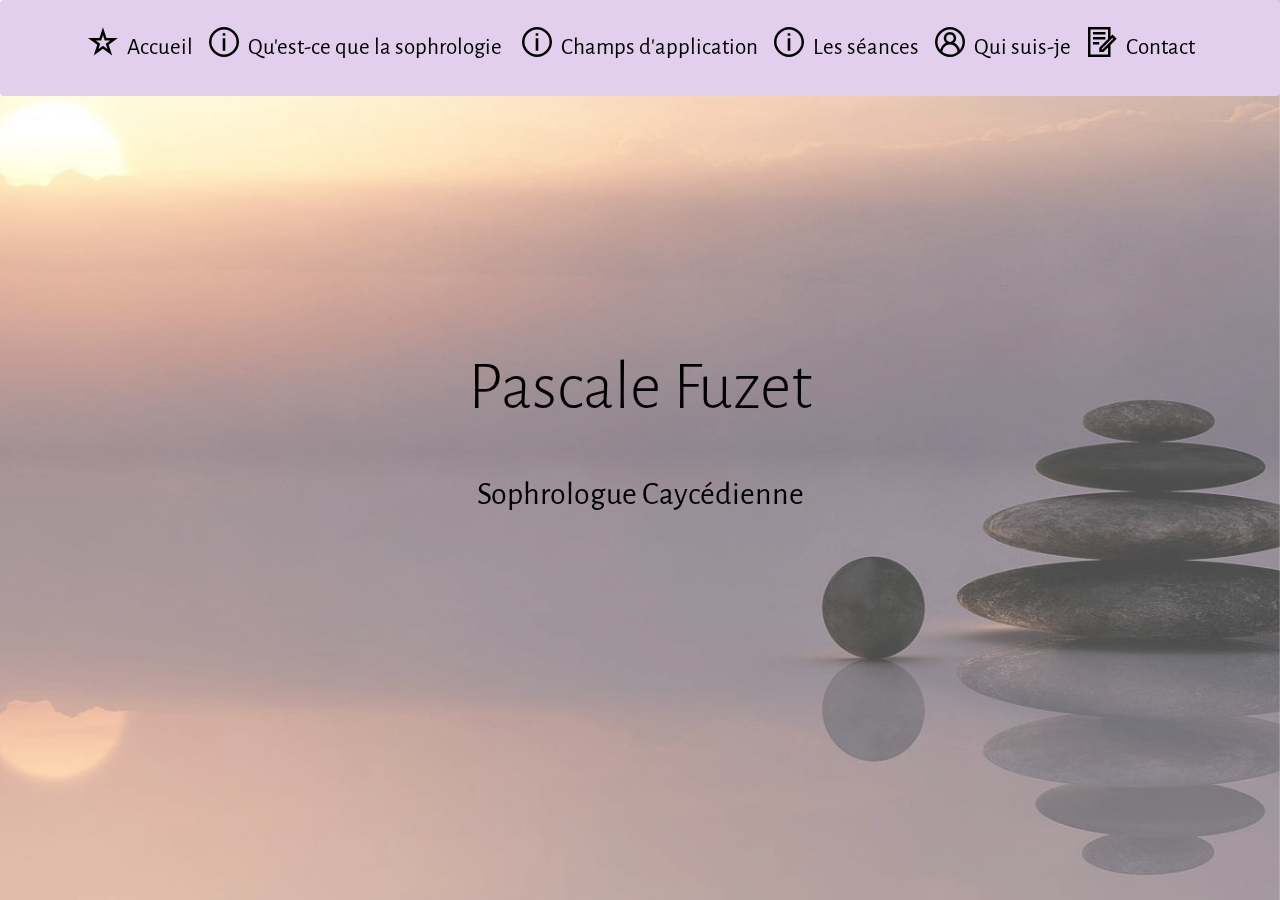
==== commit 4b677417: "create github pages" ====
--- a/index.html
+++ b/index.html
@@ -1,12 +1,12 @@
 <!DOCTYPE html>
 <html  >
 <head>
-  <!-- Site made with Mobirise Website Builder v4.9.7, https://mobirise.com -->
+  <!-- Site made with Mobirise Website Builder v4.11.5, https://mobirise.com -->
   <meta charset="UTF-8">
   <meta http-equiv="X-UA-Compatible" content="IE=edge">
-  <meta name="generator" content="Mobirise v4.9.7, mobirise.com">
+  <meta name="generator" content="Mobirise v4.11.5, mobirise.com">
   <meta name="viewport" content="width=device-width, initial-scale=1, minimum-scale=1">
-  <link rel="shortcut icon" href="assets/images/logo.png" type="image/x-icon">
+  <link rel="shortcut icon" href="assets/images/feature-google-fonts.png" type="image/x-icon">
   <meta name="description" content="">
   
   <title>Home</title>
@@ -16,13 +16,13 @@
   <link rel="stylesheet" href="assets/tether/tether.min.css">
   <link rel="stylesheet" href="assets/bootstrap/css/bootstrap.min.css">
   <link rel="stylesheet" href="assets/puritym/css/style.css">
-  <link rel="stylesheet" href="assets/mobirise/css/mbr-additional.css" type="text/css">
+  <link rel="preload" as="style" href="assets/mobirise/css/mbr-additional.css"><link rel="stylesheet" href="assets/mobirise/css/mbr-additional.css" type="text/css">
   
   
   
 </head>
 <body>
-  <nav class="navbar navbar-light mbr-navbar navbar-transparent" id="menu-5" data-rv-view="3">
+  <nav class="navbar navbar-light mbr-navbar" id="menu-5" data-rv-view="3" style="background-color: rgb(225, 207, 237);">
     <div class="container">
         <button class="navbar-toggler pull-right hidden-md-up" type="button" data-toggle="collapse" data-target="#exCollapsingNavbar2">
             <div class="hamburger-icon"></div>
@@ -35,7 +35,7 @@
 
             
 
-            <ul class="nav navbar-nav pull-xs-right"><li class="nav-item"><a class="nav-link text-black" href="index.html"><span class="mobi-mbri mobi-mbri-star mbr-iconfont mbr-iconfont-btn-parent"></span>Accueil</a></li> <li class="nav-item"><a class="nav-link text-black" href="Sophro.html"><span class="mobi-mbri mobi-mbri-info mbr-iconfont mbr-iconfont-btn-parent"></span>Qu'est-ce que la sophrologie Caycédienne<br><br></a></li> <li class="nav-item"><a class="nav-link text-black" href="Application.html"><span class="mobi-mbri mobi-mbri-info mbr-iconfont mbr-iconfont-btn-parent"></span>Champs d'application</a></li> <li class="nav-item"><a class="nav-link text-black" href="Seance.html"><span class="mobi-mbri mobi-mbri-info mbr-iconfont mbr-iconfont-btn-parent"></span>Les séances</a></li>  <li class="nav-item"><a class="nav-link text-black" href="Moi.html"><span class="mobi-mbri mobi-mbri-user-2 mbr-iconfont mbr-iconfont-btn-parent"></span>Qui suis-je</a></li><li class="nav-item"><a class="nav-link text-black" href="page8.html"><span class="mobi-mbri mobi-mbri-contact-form mbr-iconfont mbr-iconfont-btn-parent"></span>Contact</a></li></ul>
+            <ul class="nav navbar-nav pull-xs-right"><li class="nav-item"><a class="nav-link text-black" href="index.html"><span class="mobi-mbri mobi-mbri-star mbr-iconfont mbr-iconfont-btn-parent"></span>Accueil</a></li> <li class="nav-item"><a class="nav-link text-black" href="Sophro.html"><span class="mobi-mbri mobi-mbri-info mbr-iconfont mbr-iconfont-btn-parent"></span>Qu'est-ce que la sophrologie&nbsp;<br></a></li> <li class="nav-item"><a class="nav-link text-black" href="Application.html"><span class="mobi-mbri mobi-mbri-info mbr-iconfont mbr-iconfont-btn-parent"></span>Champs d'application</a></li> <li class="nav-item"><a class="nav-link text-black" href="Seance.html"><span class="mobi-mbri mobi-mbri-info mbr-iconfont mbr-iconfont-btn-parent"></span>Les séances</a></li>  <li class="nav-item"><a class="nav-link text-black" href="Moi.html"><span class="mobi-mbri mobi-mbri-user-2 mbr-iconfont mbr-iconfont-btn-parent"></span>Qui suis-je</a></li><li class="nav-item"><a class="nav-link text-black" href="page8.html"><span class="mobi-mbri mobi-mbri-contact-form mbr-iconfont mbr-iconfont-btn-parent"></span>Contact</a></li></ul>
         </div>
     </div>
 </nav>
--- a/assets/web/assets/mobirise-icons2/mobirise2.css
+++ b/assets/web/assets/mobirise-icons2/mobirise2.css
@@ -1,5 +1,6 @@
 @font-face {
   font-family: 'Moririse2';
+  font-display: swap;
   src:  url('mobirise2.eot?f2bix4');
   src:  url('mobirise2.eot?f2bix4#iefix') format('embedded-opentype'),
     url('mobirise2.ttf?f2bix4') format('truetype'),
--- a/assets/mobirise/css/mbr-additional.css
+++ b/assets/mobirise/css/mbr-additional.css
@@ -1,9 +1,9 @@
-@import url(https://fonts.googleapis.com/css?family=Open+Sans:400,300,700);
 @import url(https://fonts.googleapis.com/css?family=Alegreya+Sans:400,700&subset=latin,vietnamese,latin-ext);
 
+
 #header1-0 H1 {
   text-align: center;
-  font-family: 'Open Sans', sans-serif;
+  font-family: 'Alegreya Sans', sans-serif;
 }
 #header1-0 P {
   font-size: 32px;
@@ -13,111 +13,214 @@
 }
 #menu-5 .nav-link {
   font-size: 23px;
-}
+  font-family: 'Alegreya Sans', sans-serif;
+}
+
+
 
 #menu-5 .navbar-toggler {
   color: #000;
 }
 #menu-5 .nav-link {
   font-size: 23px;
+  font-family: 'Alegreya Sans', sans-serif;
 }
 #content5-k .mbr-section-title {
   text-align: center;
   font-family: 'Alegreya Sans', sans-serif;
 }
+#content5-k P {
+  font-family: 'Alegreya Sans', sans-serif;
+  text-align: left;
+  font-size: 25px;
+}
+
+
 #menu-7 .navbar-toggler {
   color: #000;
 }
 #menu-7 .nav-link {
   font-size: 23px;
+  font-family: 'Alegreya Sans', sans-serif;
 }
 #content5-e .mbr-section-title {
   text-align: center;
 }
+#content5-e P {
+  font-family: 'Alegreya Sans', sans-serif;
+  font-size: 25px;
+}
+#content5-e .mbr-section-title P {
+  text-align: left;
+}
+
+
 #content5-x .mbr-section-title {
   text-align: center;
+  font-family: 'Alegreya Sans', sans-serif;
 }
 #menu-o .navbar-toggler {
   color: #000;
 }
 #menu-o .nav-link {
   font-size: 23px;
-}
+  font-family: 'Alegreya Sans', sans-serif;
+}
+#features1-y .btn {
+  font-size: 25px;
+}
+
+
+
+
+
+
+
+
+
+
 #menu-r .navbar-toggler {
   color: #000;
 }
 #menu-r .nav-link {
   font-size: 23px;
+  font-family: 'Alegreya Sans', sans-serif;
 }
 #header3-s H3 {
   text-align: center;
   font-size: 46px;
+  font-family: 'Alegreya Sans', sans-serif;
 }
 #header3-t H3 {
-  font-size: 24px;
+  font-size: 25px;
+  font-family: 'Alegreya Sans', sans-serif;
 }
 #header3-t SMALL {
   font-size: 16px;
 }
+#header3-t I {
+  font-family: 'Alegreya Sans', sans-serif;
+  font-size: 25px;
+}
+#header3-t B {
+  font-family: 'Alegreya Sans', sans-serif;
+}
 #header3-u H3 {
-  font-size: 24px;
+  font-size: 25px;
+  font-family: 'Alegreya Sans', sans-serif;
 }
 #header3-u SMALL {
   font-size: 16px;
 }
+#header3-u B {
+  font-family: 'Alegreya Sans', sans-serif;
+}
 #header3-v H3 {
-  font-size: 24px;
+  font-size: 25px;
+  color: #000000;
+  font-family: 'Alegreya Sans', sans-serif;
 }
 #header3-v SMALL {
   font-size: 16px;
 }
+#header3-v B {
+  font-family: 'Alegreya Sans', sans-serif;
+  font-size: 25px;
+}
+#header3-v DIV {
+  font-family: 'Alegreya Sans', sans-serif;
+}
+
+
 #menu-z .navbar-toggler {
   color: #000;
 }
 #menu-z .nav-link {
   font-size: 23px;
+  font-family: 'Alegreya Sans', sans-serif;
 }
 #content5-11 .mbr-section-title {
   text-align: center;
-}
-#content1-12 P {
+  font-family: 'Alegreya Sans', sans-serif;
+}
+#content5-11 P {
+  font-size: 25px;
   text-align: left;
 }
+
+
 #menu-13 .navbar-toggler {
   color: #000;
 }
 #menu-13 .nav-link {
   font-size: 23px;
+  font-family: 'Alegreya Sans', sans-serif;
 }
 #content5-14 .mbr-section-title {
   text-align: center;
-}
+  font-family: 'Alegreya Sans', sans-serif;
+}
+#content5-14 P {
+  font-size: 25px;
+}
+
+
 #menu-16 .navbar-toggler {
   color: #000;
 }
 #menu-16 .nav-link {
   font-size: 23px;
+  font-family: 'Alegreya Sans', sans-serif;
 }
 #content5-17 .mbr-section-title {
   text-align: center;
-}
+  font-family: 'Alegreya Sans', sans-serif;
+}
+#content5-17 P {
+  font-size: 25px;
+}
+
+
 
 #menu-19 .navbar-toggler {
   color: #000;
 }
 #menu-19 .nav-link {
   font-size: 23px;
+  font-family: 'Alegreya Sans', sans-serif;
 }
 #header3-1a P {
   font-family: 'Alegreya Sans', sans-serif;
-}
+  font-size: 25px;
+}
+#header3-1a H3 {
+  font-family: 'Alegreya Sans', sans-serif;
+}
+
 
 #menu-1b .navbar-toggler {
   color: #000;
 }
 #menu-1b .nav-link {
   font-size: 23px;
+  font-family: 'Alegreya Sans', sans-serif;
 }
 #header3-1c H3 {
   font-family: 'Alegreya Sans', sans-serif;
 }
+
+
+#menu-1d .navbar-toggler {
+  color: #000;
+}
+#menu-1d .nav-link {
+  font-size: 23px;
+  font-family: 'Alegreya Sans', sans-serif;
+}
+#content5-1i .mbr-section-title {
+  text-align: center;
+  font-family: 'Alegreya Sans', sans-serif;
+}
+#content5-1i P {
+  font-size: 25px;
+}
--- a/assets/mobirise/css/mbr-additional.css
+++ b/assets/mobirise/css/mbr-additional.css
@@ -1,9 +1,9 @@
-@import url(https://fonts.googleapis.com/css?family=Open+Sans:400,300,700);
 @import url(https://fonts.googleapis.com/css?family=Alegreya+Sans:400,700&subset=latin,vietnamese,latin-ext);
 
+
 #header1-0 H1 {
   text-align: center;
-  font-family: 'Open Sans', sans-serif;
+  font-family: 'Alegreya Sans', sans-serif;
 }
 #header1-0 P {
   font-size: 32px;
@@ -13,111 +13,214 @@
 }
 #menu-5 .nav-link {
   font-size: 23px;
-}
+  font-family: 'Alegreya Sans', sans-serif;
+}
+
+
 
 #menu-5 .navbar-toggler {
   color: #000;
 }
 #menu-5 .nav-link {
   font-size: 23px;
+  font-family: 'Alegreya Sans', sans-serif;
 }
 #content5-k .mbr-section-title {
   text-align: center;
   font-family: 'Alegreya Sans', sans-serif;
 }
+#content5-k P {
+  font-family: 'Alegreya Sans', sans-serif;
+  text-align: left;
+  font-size: 25px;
+}
+
+
 #menu-7 .navbar-toggler {
   color: #000;
 }
 #menu-7 .nav-link {
   font-size: 23px;
+  font-family: 'Alegreya Sans', sans-serif;
 }
 #content5-e .mbr-section-title {
   text-align: center;
 }
+#content5-e P {
+  font-family: 'Alegreya Sans', sans-serif;
+  font-size: 25px;
+}
+#content5-e .mbr-section-title P {
+  text-align: left;
+}
+
+
 #content5-x .mbr-section-title {
   text-align: center;
+  font-family: 'Alegreya Sans', sans-serif;
 }
 #menu-o .navbar-toggler {
   color: #000;
 }
 #menu-o .nav-link {
   font-size: 23px;
-}
+  font-family: 'Alegreya Sans', sans-serif;
+}
+#features1-y .btn {
+  font-size: 25px;
+}
+
+
+
+
+
+
+
+
+
+
 #menu-r .navbar-toggler {
   color: #000;
 }
 #menu-r .nav-link {
   font-size: 23px;
+  font-family: 'Alegreya Sans', sans-serif;
 }
 #header3-s H3 {
   text-align: center;
   font-size: 46px;
+  font-family: 'Alegreya Sans', sans-serif;
 }
 #header3-t H3 {
-  font-size: 24px;
+  font-size: 25px;
+  font-family: 'Alegreya Sans', sans-serif;
 }
 #header3-t SMALL {
   font-size: 16px;
 }
+#header3-t I {
+  font-family: 'Alegreya Sans', sans-serif;
+  font-size: 25px;
+}
+#header3-t B {
+  font-family: 'Alegreya Sans', sans-serif;
+}
 #header3-u H3 {
-  font-size: 24px;
+  font-size: 25px;
+  font-family: 'Alegreya Sans', sans-serif;
 }
 #header3-u SMALL {
   font-size: 16px;
 }
+#header3-u B {
+  font-family: 'Alegreya Sans', sans-serif;
+}
 #header3-v H3 {
-  font-size: 24px;
+  font-size: 25px;
+  color: #000000;
+  font-family: 'Alegreya Sans', sans-serif;
 }
 #header3-v SMALL {
   font-size: 16px;
 }
+#header3-v B {
+  font-family: 'Alegreya Sans', sans-serif;
+  font-size: 25px;
+}
+#header3-v DIV {
+  font-family: 'Alegreya Sans', sans-serif;
+}
+
+
 #menu-z .navbar-toggler {
   color: #000;
 }
 #menu-z .nav-link {
   font-size: 23px;
+  font-family: 'Alegreya Sans', sans-serif;
 }
 #content5-11 .mbr-section-title {
   text-align: center;
-}
-#content1-12 P {
+  font-family: 'Alegreya Sans', sans-serif;
+}
+#content5-11 P {
+  font-size: 25px;
   text-align: left;
 }
+
+
 #menu-13 .navbar-toggler {
   color: #000;
 }
 #menu-13 .nav-link {
   font-size: 23px;
+  font-family: 'Alegreya Sans', sans-serif;
 }
 #content5-14 .mbr-section-title {
   text-align: center;
-}
+  font-family: 'Alegreya Sans', sans-serif;
+}
+#content5-14 P {
+  font-size: 25px;
+}
+
+
 #menu-16 .navbar-toggler {
   color: #000;
 }
 #menu-16 .nav-link {
   font-size: 23px;
+  font-family: 'Alegreya Sans', sans-serif;
 }
 #content5-17 .mbr-section-title {
   text-align: center;
-}
+  font-family: 'Alegreya Sans', sans-serif;
+}
+#content5-17 P {
+  font-size: 25px;
+}
+
+
 
 #menu-19 .navbar-toggler {
   color: #000;
 }
 #menu-19 .nav-link {
   font-size: 23px;
+  font-family: 'Alegreya Sans', sans-serif;
 }
 #header3-1a P {
   font-family: 'Alegreya Sans', sans-serif;
-}
+  font-size: 25px;
+}
+#header3-1a H3 {
+  font-family: 'Alegreya Sans', sans-serif;
+}
+
 
 #menu-1b .navbar-toggler {
   color: #000;
 }
 #menu-1b .nav-link {
   font-size: 23px;
+  font-family: 'Alegreya Sans', sans-serif;
 }
 #header3-1c H3 {
   font-family: 'Alegreya Sans', sans-serif;
 }
+
+
+#menu-1d .navbar-toggler {
+  color: #000;
+}
+#menu-1d .nav-link {
+  font-size: 23px;
+  font-family: 'Alegreya Sans', sans-serif;
+}
+#content5-1i .mbr-section-title {
+  text-align: center;
+  font-family: 'Alegreya Sans', sans-serif;
+}
+#content5-1i P {
+  font-size: 25px;
+}
